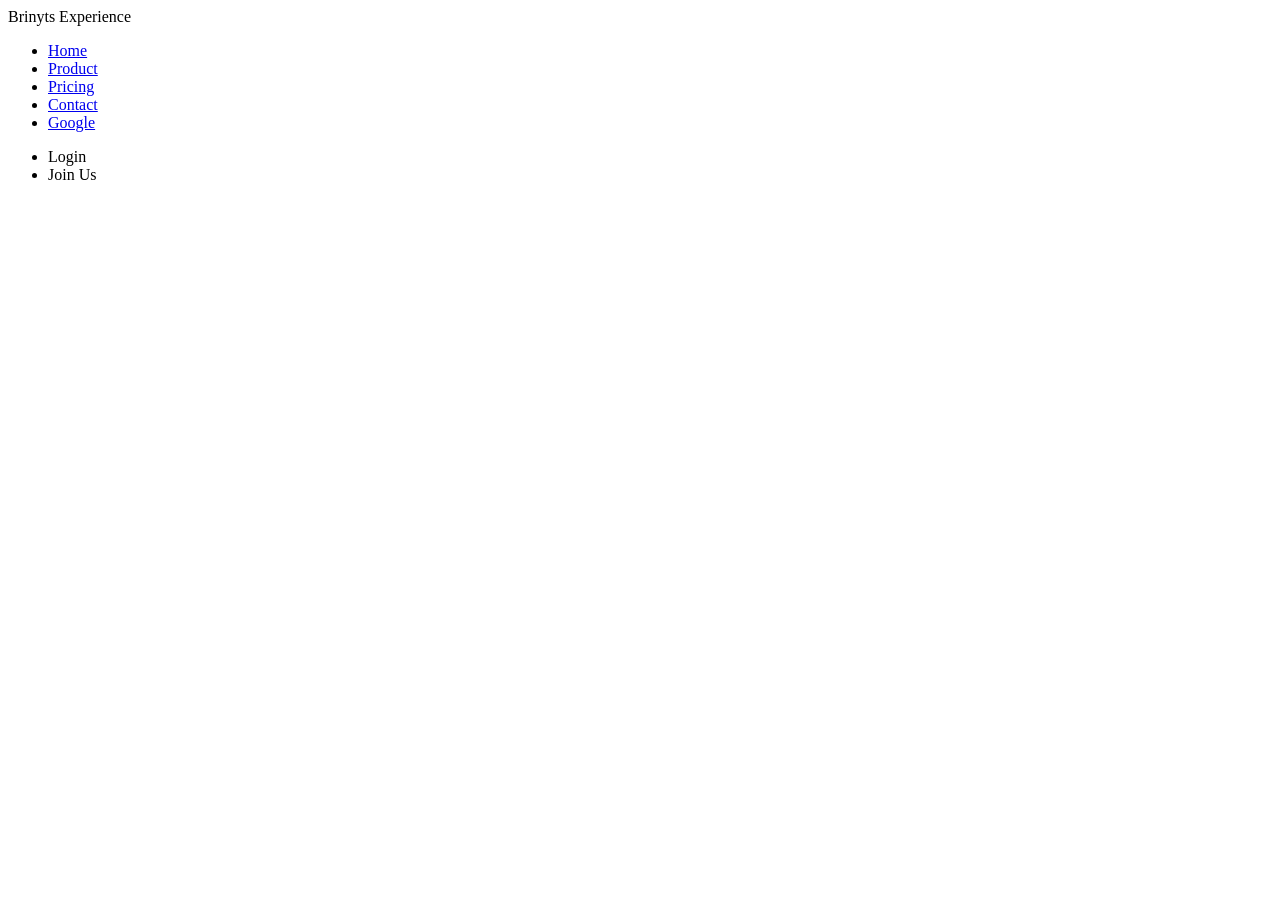
==== index.html @ d7f241c0 "Rename Index.html to index.html" ====
<!DOCTYPE html>  <!----Configurações do site linhas 1 a 5 -->
<html lang="en">
<head> 
        <meta charset="UTF-8">
        <meta nome="viewport" content="width=device-width, initial-scale=1.0">
        <title> Brinyts Experience </title>
   </head>
    <body> 
                 <!-- cabeçalho   -->
            <div> Brinyts Experience </div> 
                 <nav> <!---Barra de Navegação-->
                    <ul>  
                        <li>
                        <a Href="#"> Home </a>
                        </li>  
                        <li>
                           <a Href="Product.HTML"> Product </a>
                        </li>
                        <li>
                          <a Href="#"> Pricing </a>    
                        </li>
                        <li>
                         <a Href="#"> Contact </a>   
                        </li>
                        <li>
                            <a Href="https://www.google.com/"> Google </a>
                        </li>
                    </ul>
                </nav>
            <div> <ul>  
                        <li>
                        <a> Login </a>
                        </li>  
                        <li>
                           <a> Join Us </a>
                         </div>
        </header>
     
       <main>


       </main>
       <section class="Insights">

       </section>
       <section class="Education">

       </section>
<footer>

</footer>
    </body>
</html>
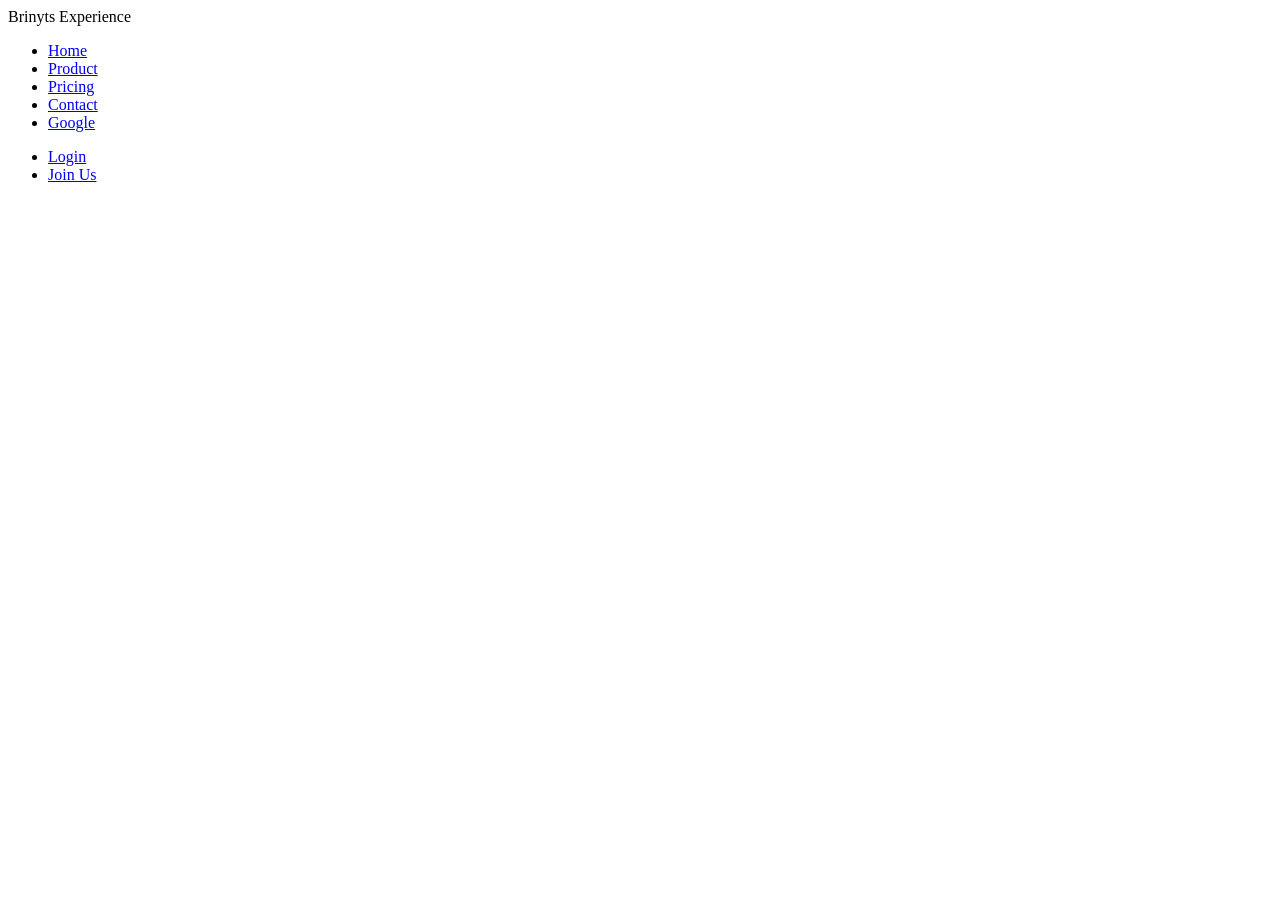
==== commit 2ede9fa2: "att" ====
--- a/index.html
+++ b/index.html
@@ -14,7 +14,7 @@
                         <a Href="#"> Home </a>
                         </li>  
                         <li>
-                           <a Href="Product.HTML"> Product </a>
+                           <a Href="product.HTML"> Product </a>
                         </li>
                         <li>
                           <a Href="#"> Pricing </a>    
@@ -29,10 +29,10 @@
                 </nav>
             <div> <ul>  
                         <li>
-                        <a> Login </a>
+                        <a href="#">  Login </a>
                         </li>  
                         <li>
-                           <a> Join Us </a>
+                            <a href="#"> Join Us </a>
                          </div>
         </header>
      
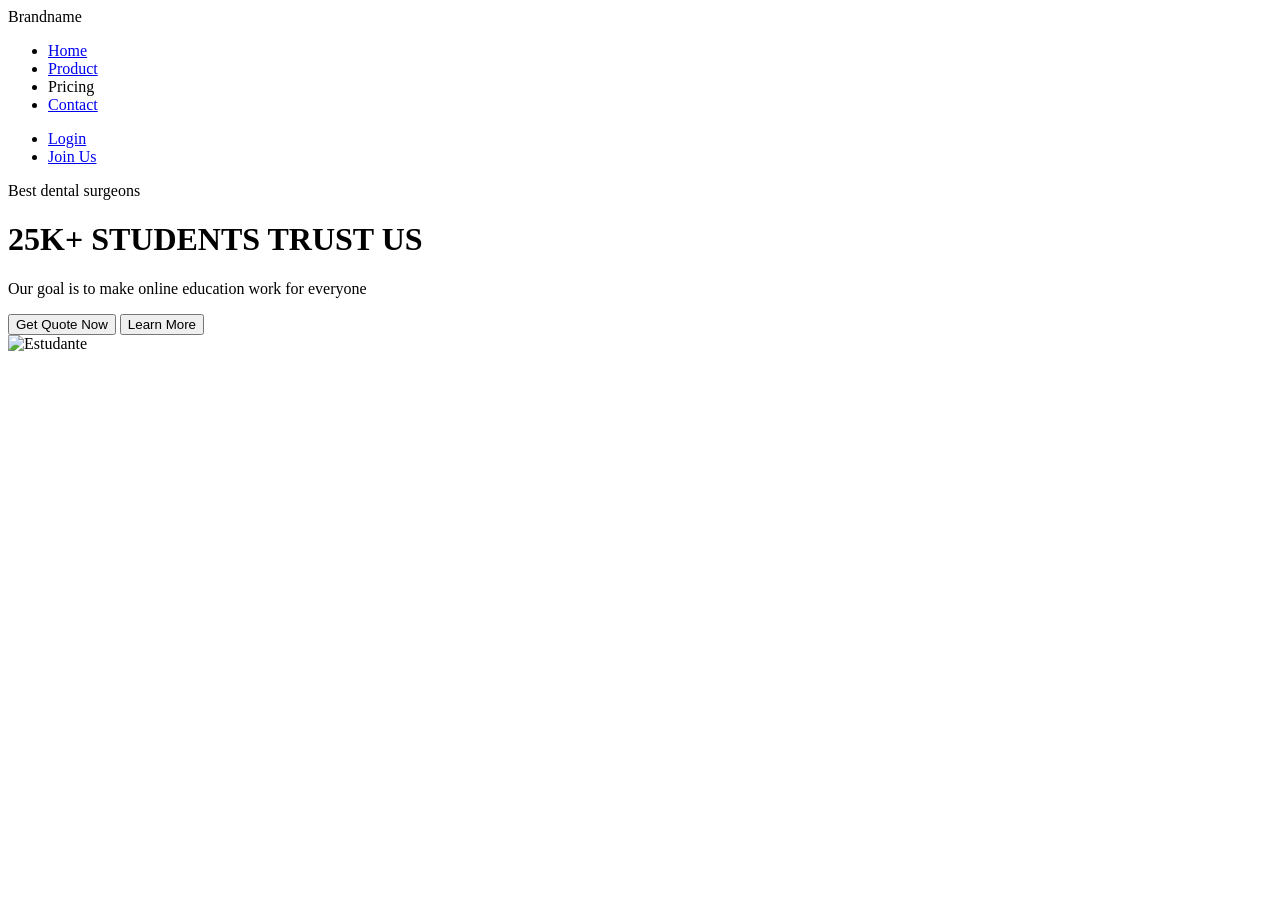
==== commit 737715c5: "aula 2" ====
--- a/index.html
+++ b/index.html
@@ -1,53 +1,67 @@
-<!DOCTYPE html>  <!----Configurações do site linhas 1 a 5 -->
-<html lang="en">
-<head> 
-        <meta charset="UTF-8">
-        <meta nome="viewport" content="width=device-width, initial-scale=1.0">
-        <title> Brinyts Experience </title>
-   </head>
-    <body> 
-                 <!-- cabeçalho   -->
-            <div> Brinyts Experience </div> 
-                 <nav> <!---Barra de Navegação-->
-                    <ul>  
-                        <li>
-                        <a Href="#"> Home </a>
-                        </li>  
-                        <li>
-                           <a Href="product.HTML"> Product </a>
-                        </li>
-                        <li>
-                          <a Href="#"> Pricing </a>    
-                        </li>
-                        <li>
-                         <a Href="#"> Contact </a>   
-                        </li>
-                        <li>
-                            <a Href="https://www.google.com/"> Google </a>
-                        </li>
-                    </ul>
-                </nav>
-            <div> <ul>  
-                        <li>
-                        <a href="#">  Login </a>
-                        </li>  
-                        <li>
-                            <a href="#"> Join Us </a>
-                         </div>
-        </header>
-     
-       <main>
+<!DOCTYPE html>
+<html lang="pt">
 
+<head>
+    <meta charset="UTF-8">
+    <meta name="viewport" content="width=device-width, initial-scale=1.0">
+    <title>BrandName</title>
+</head>
 
-       </main>
-       <section class="Insights">
+<body>
+    <!-- Header -->
+    <header>
+        <div>Brandname</div>
+        <nav>
+            <ul>
+                <li>
+                   <a href="#"> Home </a>              
+                </li>
+                <li>
+                    <a href="products/product.html">Product</a>
+                </li>
+                <li>Pricing</li>
+                <li><a href="contacts/contact.html">Contact</a></li>
+                <!-- <li>
+                    <a href="https://www.google.com/" target="_blank">Google</a>
+                </li> -->
+            </ul>
+        </nav>
+        <div>
+            <ul>
+                <li>
+                   <a href="#"> Login </a>              
+                </li>
+                <li>
+                    <a href="#">Join Us</a>
+                </li>
+            </ul>
+        </div>
+    </header>
+    <main>
+        <div class="students-trust">
+            <div>
+                Best dental surgeons
+            </div>
+            <h1>
+                25K+ STUDENTS TRUST US
+            </h1>
+            <p>
+                Our goal is to make online education work for everyone
+            </p>
 
-       </section>
-       <section class="Education">
+            <button>Get Quote Now</button>
+            <button>Learn More</button>
+        </div>
+        <div class="images-tecnology">
+            <img src="images/technology.png" alt="Estudante" height="150" width="200">
+        </div>
+    </main>
+    <section class="insights">
+    </section>
+    <section class="education">
+    </section>
+    <footer>
+    </footer>
+</body>
 
-       </section>
-<footer>
-
-</footer>
-    </body>
-</html>
+</html>
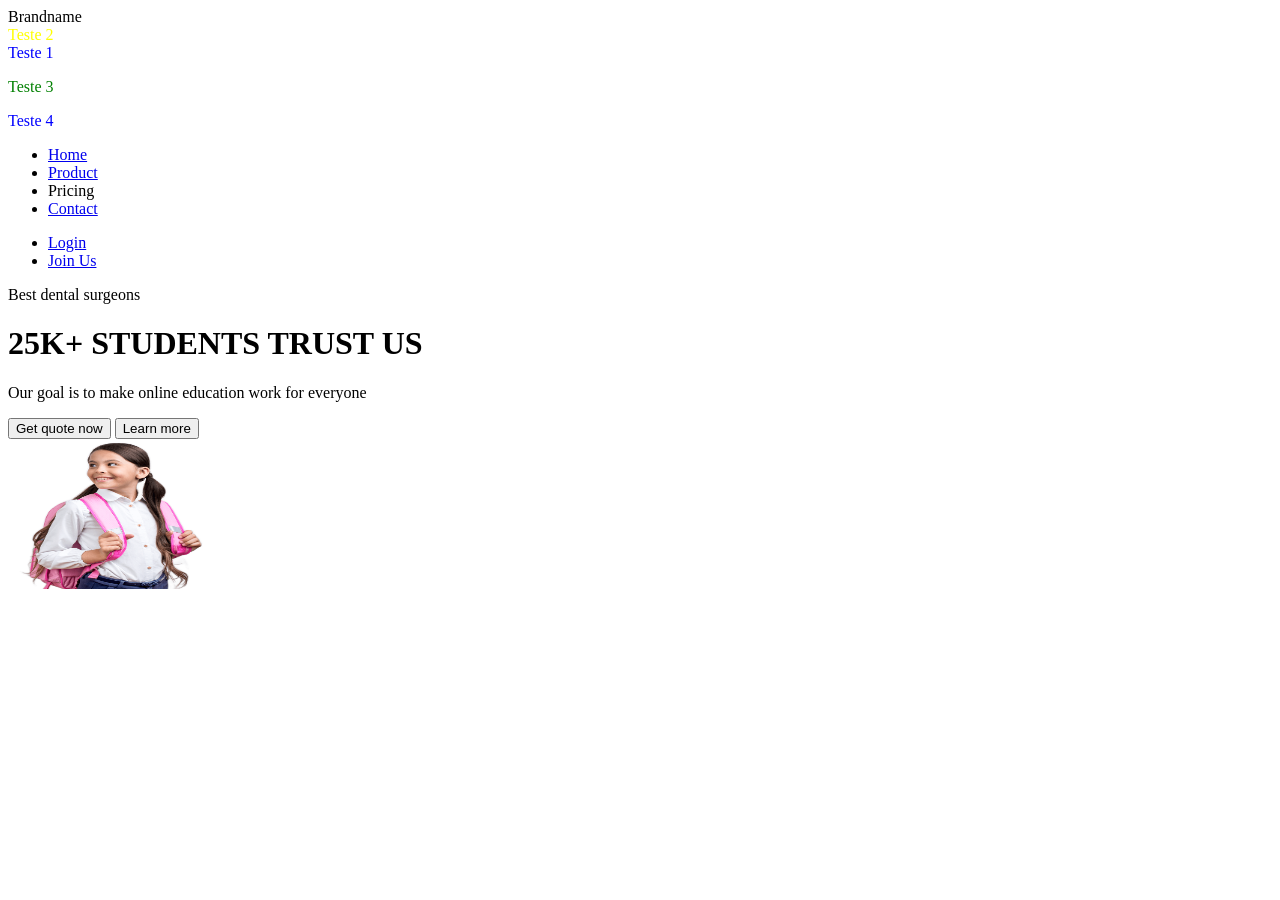
==== commit c8adda10: "css" ====
--- a/index.html
+++ b/index.html
@@ -5,12 +5,36 @@
     <meta charset="UTF-8">
     <meta name="viewport" content="width=device-width, initial-scale=1.0">
     <title>BrandName</title>
+    <!-- Folha de estilo externa -->
+    <link rel="stylesheet" href="css/style.css">
+
+    <!-- Folha de estilo interna -->
+    <!--
+        <style>
+            .logotipo{
+                color: blue;
+            
+            }
+    -->
+    </style>
 </head>
 
 <body>
     <!-- Header -->
     <header>
-        <div>Brandname</div>
+        <!-- Folha de estilo inline-->
+        <!-- <div class="logotipo " style="color:aquamarine">Brandname </div>-->
+        <div class="logotipo" id="logo">Brandname</div>
+
+        <div id="teste2">Teste 2</div> <!-- Amarelo-->
+        <div id="teste1">Teste 1</div> <!-- Azul -->
+        <div>
+            <p id="teste3">Teste 3</p> <!-- Verde -->
+        </div>
+        <div>
+            <p id="teste4">Teste 4</p> <!-- Azul -->
+        </div>
+
         <nav>
             <ul>
                 <li>
@@ -20,7 +44,7 @@
                     <a href="products/product.html">Product</a>
                 </li>
                 <li>Pricing</li>
-                <li><a href="contacts/contact.html">Contact</a></li>
+                 <li><a href="contacts/contact.html">Contact</a></li>
                 <!-- <li>
                     <a href="https://www.google.com/" target="_blank">Google</a>
                 </li> -->
@@ -36,32 +60,35 @@
                 </li>
             </ul>
         </div>
+
     </header>
     <main>
-        <div class="students-trust">
-            <div>
-                Best dental surgeons
+
+            <div class="students trust">
+                <div>
+                    Best dental surgeons
+                </div>
+                <h1>
+                    25K+ STUDENTS TRUST US 
+                </h1>
+                <p>
+                    Our goal is to make online education work for everyone
+                </p>
+
+                <button>Get quote now</button>
+                <button>Learn more</button>
             </div>
-            <h1>
-                25K+ STUDENTS TRUST US
-            </h1>
-            <p>
-                Our goal is to make online education work for everyone
-            </p>
+            <div class="images-technology">
+                <img src="images/technology.png" alt="estudante" height="150" width="200">
+            </div>
 
-            <button>Get Quote Now</button>
-            <button>Learn More</button>
-        </div>
-        <div class="images-tecnology">
-            <img src="images/technology.png" alt="Estudante" height="150" width="200">
-        </div>
     </main>
     <section class="insights">
     </section>
     <section class="education">
     </section>
-    <footer>
-    </footer>
+    <footer></footer>
+
 </body>
 
 </html>
--- a/css/style.css
+++ b/css/style.css
@@ -0,0 +1,20 @@
+/* Seletor */
+/* .logotipo {
+    color:purple
+} */
+
+ #teste2 {
+    color: yellow;
+ }
+
+ #teste1 {
+    color: blue;
+ }
+
+ #teste3 {
+    color: green;
+ }
+
+  #teste4 {
+    color: blue;
+  }
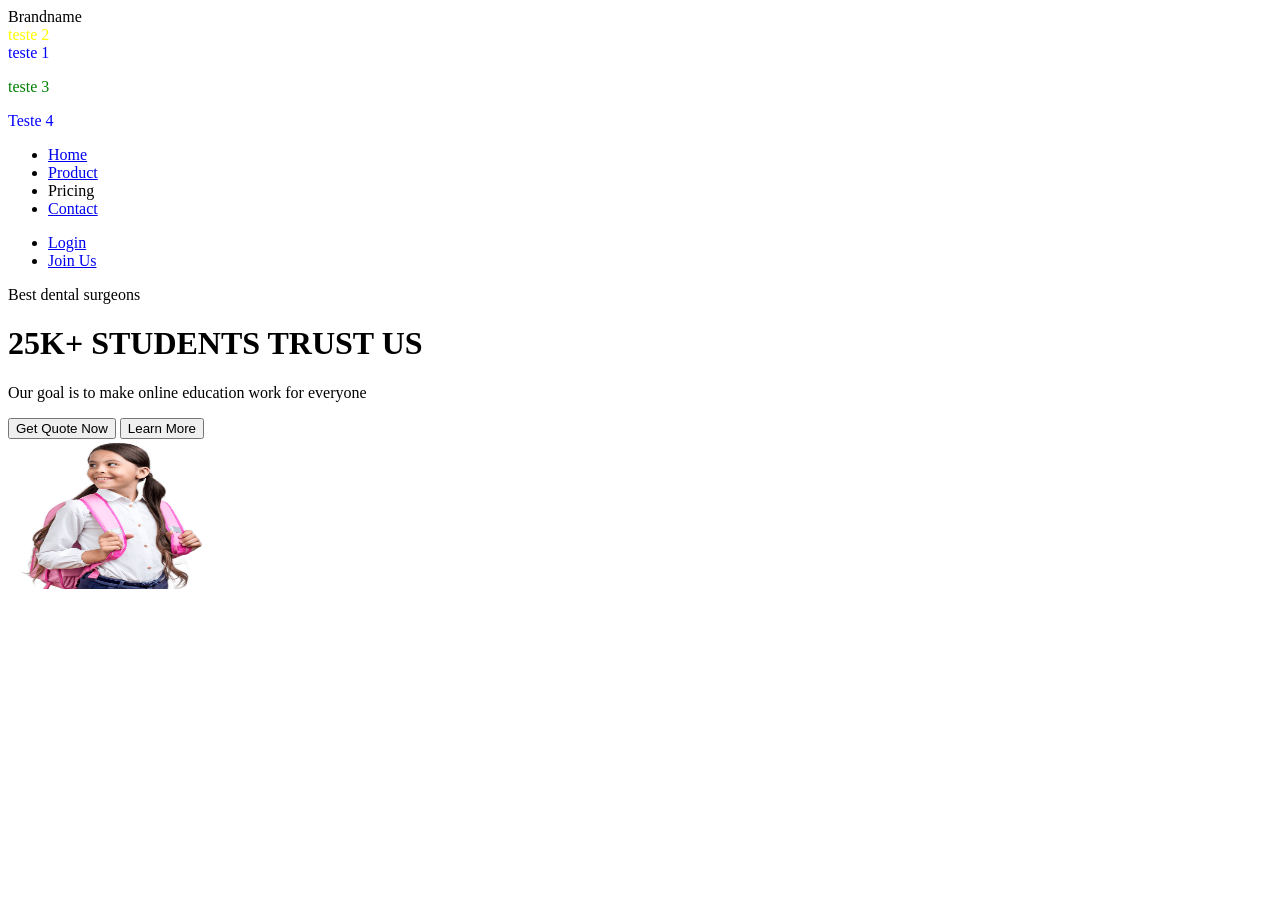
==== commit ca2a855d: "css" ====
--- a/index.html
+++ b/index.html
@@ -5,36 +5,24 @@
     <meta charset="UTF-8">
     <meta name="viewport" content="width=device-width, initial-scale=1.0">
     <title>BrandName</title>
-    <!-- Folha de estilo externa -->
     <link rel="stylesheet" href="css/style.css">
-
-    <!-- Folha de estilo interna -->
-    <!--
-        <style>
-            .logotipo{
-                color: blue;
-            
-            }
-    -->
-    </style>
 </head>
 
 <body>
     <!-- Header -->
     <header>
-        <!-- Folha de estilo inline-->
-        <!-- <div class="logotipo " style="color:aquamarine">Brandname </div>-->
-        <div class="logotipo" id="logo">Brandname</div>
-
-        <div id="teste2">Teste 2</div> <!-- Amarelo-->
-        <div id="teste1">Teste 1</div> <!-- Azul -->
-        <div>
-            <p id="teste3">Teste 3</p> <!-- Verde -->
-        </div>
-        <div>
-            <p id="teste4">Teste 4</p> <!-- Azul -->
-        </div>
-
+         <link rel="style" href="css/style.css">
+        <div class="logotipo">Brandname</div>
+        <div class="teste2">teste 2</div>
+          <div class="teste1">teste 1</div>
+          <div>
+            <p class="teste3">teste 3</p>
+          </div>
+          <div> 
+            <p class="teste4">Teste 4 </p>
+          </div>
+            
+          </div>
         <nav>
             <ul>
                 <li>
@@ -44,7 +32,7 @@
                     <a href="products/product.html">Product</a>
                 </li>
                 <li>Pricing</li>
-                 <li><a href="contacts/contact.html">Contact</a></li>
+                <li><a href="contacts/contact.html">Contact</a></li>
                 <!-- <li>
                     <a href="https://www.google.com/" target="_blank">Google</a>
                 </li> -->
@@ -60,35 +48,32 @@
                 </li>
             </ul>
         </div>
-
     </header>
     <main>
+        <div class="students-trust">
+            <div>
+                Best dental surgeons
+            </div>
+            <h1>
+                25K+ STUDENTS TRUST US
+            </h1>
+            <p>
+                Our goal is to make online education work for everyone
+            </p>
 
-            <div class="students trust">
-                <div>
-                    Best dental surgeons
-                </div>
-                <h1>
-                    25K+ STUDENTS TRUST US 
-                </h1>
-                <p>
-                    Our goal is to make online education work for everyone
-                </p>
-
-                <button>Get quote now</button>
-                <button>Learn more</button>
-            </div>
-            <div class="images-technology">
-                <img src="images/technology.png" alt="estudante" height="150" width="200">
-            </div>
-
+            <button>Get Quote Now</button>
+            <button>Learn More</button>
+        </div>
+        <div class="images-tecnology">
+            <img src="images/technology.png" alt="Estudante" height="150" width="200">
+        </div>
     </main>
     <section class="insights">
     </section>
     <section class="education">
     </section>
-    <footer></footer>
-
+    <footer>
+    </footer>
 </body>
 
 </html>
--- a/css/style.css
+++ b/css/style.css
@@ -3,18 +3,18 @@
     color:purple
 } */
 
- #teste2 {
+ .teste2 {
     color: yellow;
  }
 
- #teste1 {
+ .teste1 {
     color: blue;
  }
 
- #teste3 {
+ .teste3 {
     color: green;
  }
 
-  #teste4 {
+  .teste4 {
     color: blue;
   }
--- a/css/style.css
+++ b/css/style.css
@@ -3,18 +3,18 @@
     color:purple
 } */
 
- #teste2 {
+ .teste2 {
     color: yellow;
  }
 
- #teste1 {
+ .teste1 {
     color: blue;
  }
 
- #teste3 {
+ .teste3 {
     color: green;
  }
 
-  #teste4 {
+  .teste4 {
     color: blue;
   }
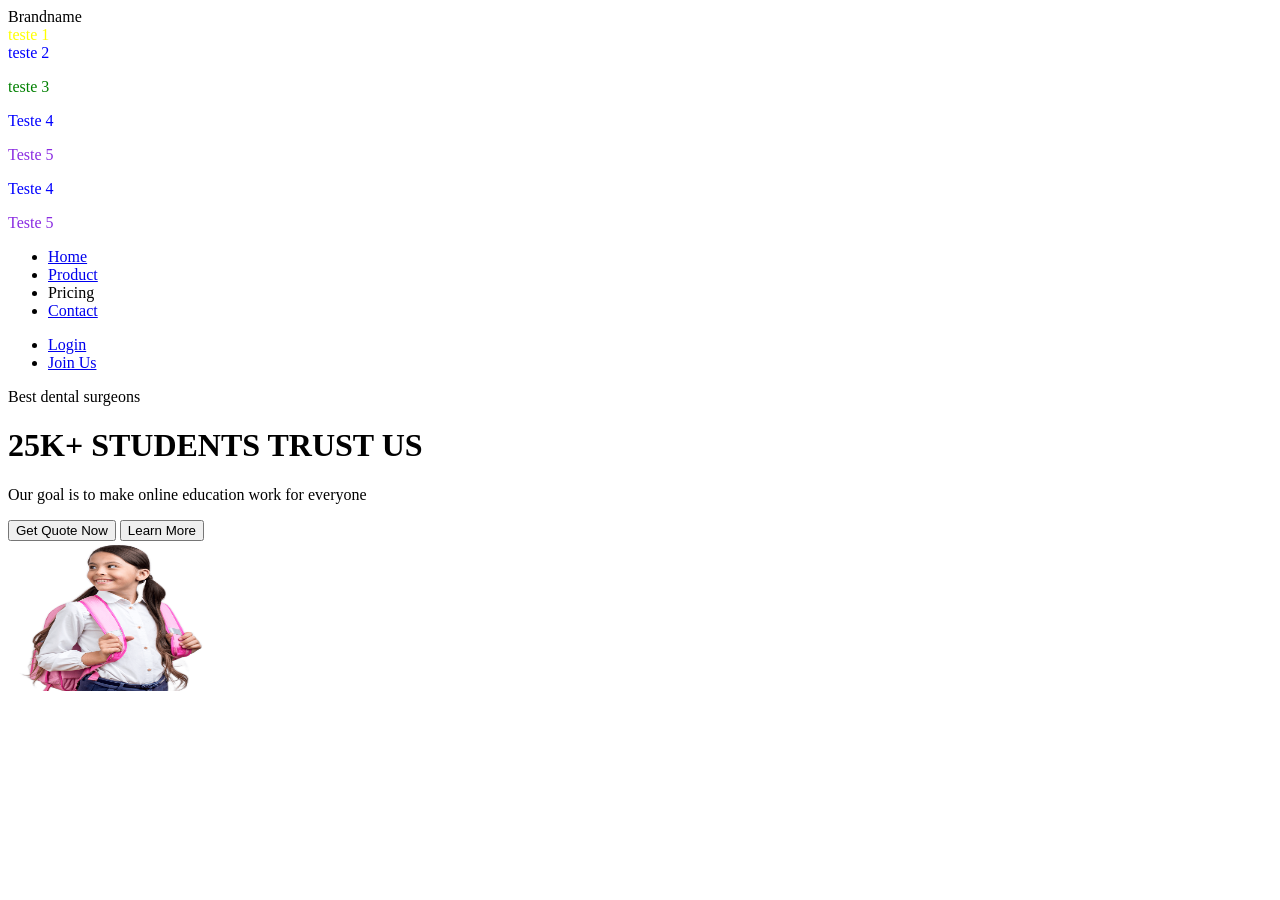
==== commit e58729a9: "css" ====
--- a/index.html
+++ b/index.html
@@ -13,13 +13,17 @@
     <header>
          <link rel="style" href="css/style.css">
         <div class="logotipo">Brandname</div>
-        <div class="teste2">teste 2</div>
-          <div class="teste1">teste 1</div>
+        <div class="amarelo">teste 1</div>
+          <div class="azul">teste 2</div>
           <div>
-            <p class="teste3">teste 3</p>
+            <p class="verde">teste 3</p>
           </div>
-          <div> 
-            <p class="teste4">Teste 4 </p>
+            <div class="div3"> 
+            <p class="azul">Teste 4 </p>
+             <p class="roxo">Teste 5 </p>
+          <div class="div4"> 
+            <p class="azul">Teste 4 </p>
+             <p class="roxo">Teste 5 </p>
           </div>
             
           </div>
--- a/css/style.css
+++ b/css/style.css
@@ -3,18 +3,18 @@
     color:purple
 } */
 
- .teste2 {
+ .amarelo {
     color: yellow;
  }
 
- .teste1 {
+ .azul {
     color: blue;
  }
 
- .teste3 {
+ .verde {
     color: green;
  }
 
-  .teste4 {
-    color: blue;
-  }+   .roxo {
+    color: blueviolet;
+ }
--- a/css/style.css
+++ b/css/style.css
@@ -3,18 +3,18 @@
     color:purple
 } */
 
- .teste2 {
+ .amarelo {
     color: yellow;
  }
 
- .teste1 {
+ .azul {
     color: blue;
  }
 
- .teste3 {
+ .verde {
     color: green;
  }
 
-  .teste4 {
-    color: blue;
-  }+   .roxo {
+    color: blueviolet;
+ }
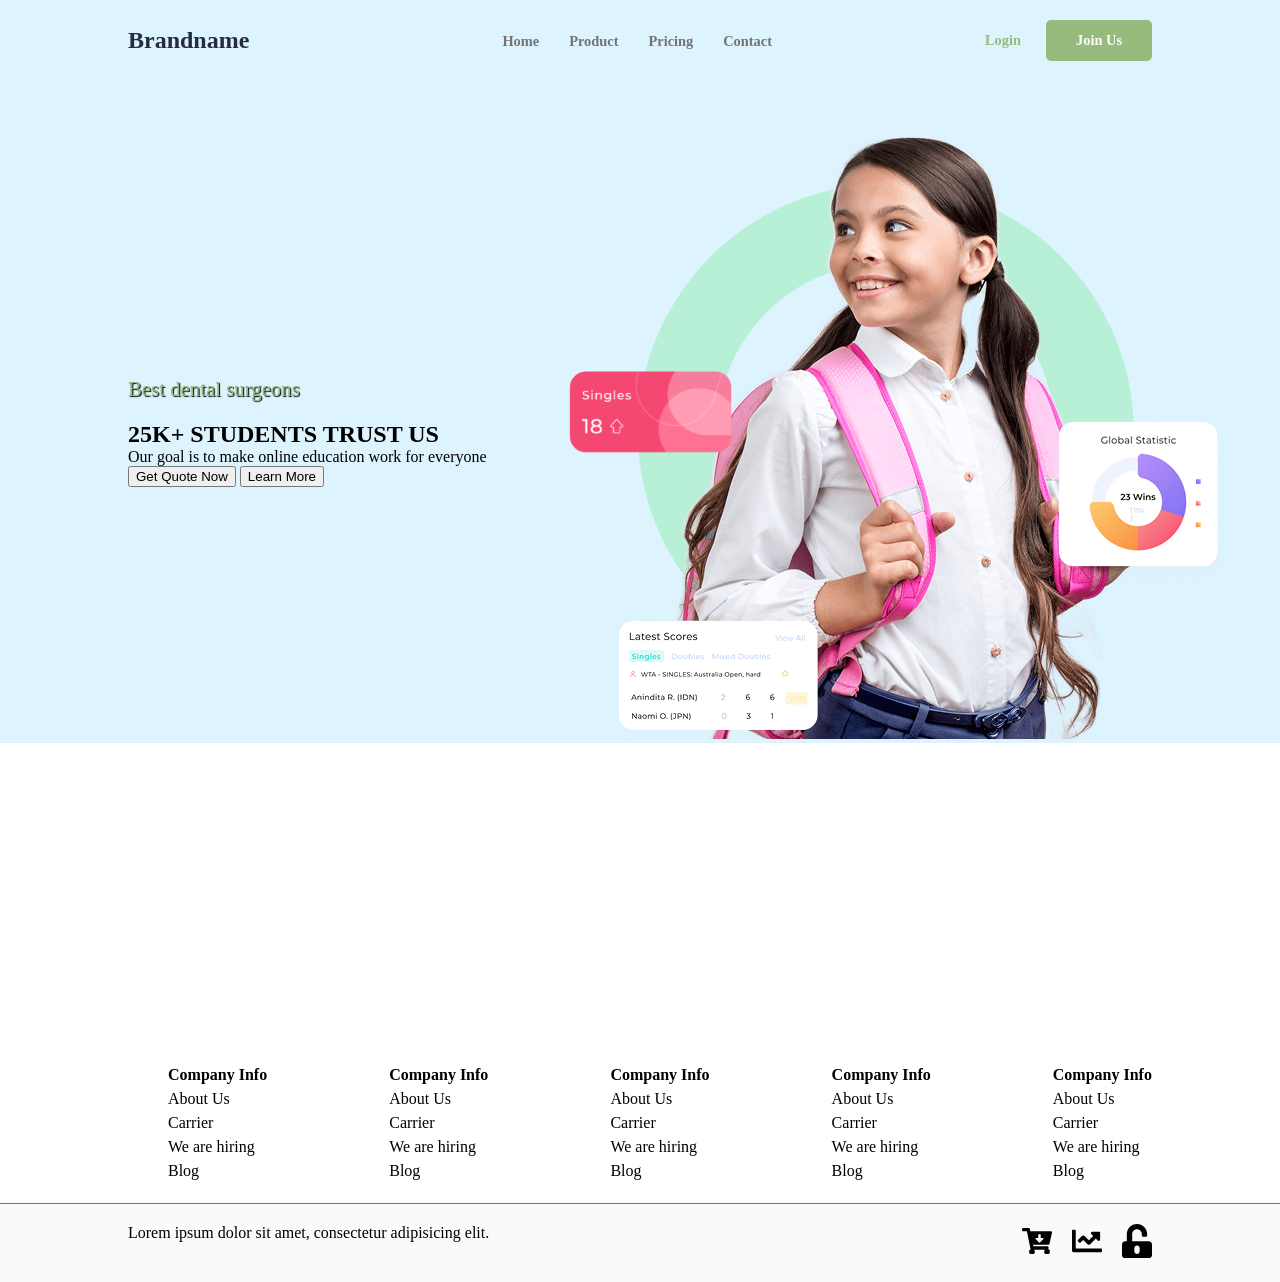
==== commit e6ead188: "aula" ====
--- a/index.html
+++ b/index.html
@@ -5,78 +5,142 @@
     <meta charset="UTF-8">
     <meta name="viewport" content="width=device-width, initial-scale=1.0">
     <title>BrandName</title>
+    <!-- Folha de estilo externa -->
     <link rel="stylesheet" href="css/style.css">
+    <link rel="preconnect" href="https://fonts.googleapis.com">
+    <link rel="preconnect" href="https://fonts.gstatic.com" crossorigin>
+    <link href="https://fonts.googleapis.com/css2?family=Macondo&display=swap" rel="stylesheet">
+
+    <link href="https://fonts.googleapis.com/icon?family=Material+Icons"
+      rel="stylesheet">
+
+    <!-- Folha de estilo interna -->
+    <!--
+        <style>
+            .logotipo {
+                color:blue
+            }
+        </style>
+    -->
 </head>
 
 <body>
     <!-- Header -->
-    <header>
-         <link rel="style" href="css/style.css">
-        <div class="logotipo">Brandname</div>
-        <div class="amarelo">teste 1</div>
-          <div class="azul">teste 2</div>
-          <div>
-            <p class="verde">teste 3</p>
-          </div>
-            <div class="div3"> 
-            <p class="azul">Teste 4 </p>
-             <p class="roxo">Teste 5 </p>
-          <div class="div4"> 
-            <p class="azul">Teste 4 </p>
-             <p class="roxo">Teste 5 </p>
-          </div>
-            
-          </div>
-        <nav>
+    <header class="navbar">
+        <!-- Folha de estilo inline -->
+        <!-- <div class="logotipo" style="color:chartreuse">Brandname</div> -->
+        <div class="logo"><a href="#">Brandname</a></div>
+        <nav class="menu">
             <ul>
-                <li>
-                   <a href="#"> Home </a>              
-                </li>
-                <li>
-                    <a href="products/product.html">Product</a>
-                </li>
-                <li>Pricing</li>
-                <li><a href="contacts/contact.html">Contact</a></li>
+                <li class="item-munu"><a class="item-link" href="#" title="Home">Home</a></li>
+                <li class="item-menu"><a class="item-link" href="products/product.html" class="">Product</a></li>
+                <li class="item-menu"><a class="item-link" href="#">Pricing</a></li>
+                <li class="item-menu"><a class="item-link" href="contacts/contact.html">Contact</a></li>
                 <!-- <li>
                     <a href="https://www.google.com/" target="_blank">Google</a>
                 </li> -->
             </ul>
         </nav>
-        <div>
-            <ul>
-                <li>
-                   <a href="#"> Login </a>              
-                </li>
-                <li>
-                    <a href="#">Join Us</a>
-                </li>
-            </ul>
+        <div class="nav-auth">
+            <a href="#" class="btn-login"> Login </a>
+            <a href="#" class="btn">Join Us</a>
         </div>
     </header>
-    <main>
-        <div class="students-trust">
-            <div>
-                Best dental surgeons
-            </div>
-            <h1>
-                25K+ STUDENTS TRUST US
-            </h1>
-            <p>
-                Our goal is to make online education work for everyone
-            </p>
-
-            <button>Get Quote Now</button>
-            <button>Learn More</button>
-        </div>
-        <div class="images-tecnology">
-            <img src="images/technology.png" alt="Estudante" height="150" width="200">
+    <!-- Section Main -->
+    <main class="trust">
+        <div class="container">
+            <section class="trust-content">
+                <p class="best-dental">Best dental surgeons</p>
+                <h1>25K+ STUDENTS TRUST US</h1>
+                <p>Our goal is to make online education work for everyone</p>
+                <div class="trust-btns">
+                    <button>Get Quote Now</button>
+                    <button>Learn More</button>
+                </div>
+            </section>
+        
+            <section class="images-tecnology">
+                <img src="images/technology.png" alt="Estudante">
+                <img src="images/single.svg" alt="" class="single anime">
+                <img src="images/scores.png" alt="" class="scores anime">
+                <img src="images/global-statics.png" alt="" class="global-statics anime">
+            </section>
         </div>
     </main>
+
+
+
+    <!-- Section insights -->
     <section class="insights">
     </section>
-    <section class="education">
+
+    
+    <section class="education" style="margin: 300px 0;">
     </section>
-    <footer>
+
+
+    <footer class="footer">
+        <div class="container">
+            <div class="fields">
+                <div class="top-footer">
+                    <div class="company">
+                            <ul>
+                                <li class="field">Company Info</li>
+                                <li>About Us</li>
+                                <li>Carrier</li>
+                                <li>We are hiring</li>
+                                <li>Blog</li>
+                            </ul>
+                    </div>
+                    <div class="legal">
+                            <ul>
+                                <li class="field">Company Info</li>
+                                <li>About Us</li>
+                                <li>Carrier</li>
+                                <li>We are hiring</li>
+                                <li>Blog</li>
+                            </ul>
+                    </div>
+                    <div class="fetures">
+                            <ul>
+                                <li class="field">Company Info</li>
+                                <li>About Us</li>
+                                <li>Carrier</li>
+                                <li>We are hiring</li>
+                                <li>Blog</li>
+                            </ul>
+                    </div>
+                    <div class="resources">
+                            <ul>
+                                <li class="field">Company Info</li>
+                                <li>About Us</li>
+                                <li>Carrier</li>
+                                <li>We are hiring</li>
+                                <li>Blog</li>
+                            </ul>
+                    </div>
+                    <div class="touch">
+                            <ul>
+                                <li class="field">Company Info</li>
+                                <li>About Us</li>
+                                <li>Carrier</li>
+                                <li>We are hiring</li>
+                                <li>Blog</li>
+                            </ul>
+                    </div>
+                </div>
+            </div>
+            <div class="bottom-footer">
+                <div class="footer-fields">
+                    <div class="reserved"> Lorem ipsum dolor sit amet, consectetur adipisicing elit. </div>
+                    <div class="redesociais">
+                        <a href="#"><svg xmlns="http://www.w3.org/2000/svg" viewBox="0 0 576 512"><!--!Font Awesome Free v5.15.4 by @fontawesome - https://fontawesome.com License - https://fontawesome.com/license/free Copyright 2026 Fonticons, Inc.--><path d="M504.717 320H211.572l6.545 32h268.418c15.401 0 26.816 14.301 23.403 29.319l-5.517 24.276C523.112 414.668 536 433.828 536 456c0 31.202-25.519 56.444-56.824 55.994-29.823-.429-54.35-24.631-55.155-54.447-.44-16.287 6.085-31.049 16.803-41.548H231.176C241.553 426.165 248 440.326 248 456c0 31.813-26.528 57.431-58.67 55.938-28.54-1.325-51.751-24.385-53.251-52.917-1.158-22.034 10.436-41.455 28.051-51.586L93.883 64H24C10.745 64 0 53.255 0 40V24C0 10.745 10.745 0 24 0h102.529c11.401 0 21.228 8.021 23.513 19.19L159.208 64H551.99c15.401 0 26.816 14.301 23.403 29.319l-47.273 208C525.637 312.246 515.923 320 504.717 320zM403.029 192H360v-60c0-6.627-5.373-12-12-12h-24c-6.627 0-12 5.373-12 12v60h-43.029c-10.691 0-16.045 12.926-8.485 20.485l67.029 67.029c4.686 4.686 12.284 4.686 16.971 0l67.029-67.029c7.559-7.559 2.205-20.485-8.486-20.485z"/></svg></a>
+                        <a href="#"><svg xmlns="http://www.w3.org/2000/svg" viewBox="0 0 512 512"><!--!Font Awesome Free v5.15.4 by @fontawesome - https://fontawesome.com License - https://fontawesome.com/license/free Copyright 2026 Fonticons, Inc.--><path d="M496 384H64V80c0-8.84-7.16-16-16-16H16C7.16 64 0 71.16 0 80v336c0 17.67 14.33 32 32 32h464c8.84 0 16-7.16 16-16v-32c0-8.84-7.16-16-16-16zM464 96H345.94c-21.38 0-32.09 25.85-16.97 40.97l32.4 32.4L288 242.75l-73.37-73.37c-12.5-12.5-32.76-12.5-45.25 0l-68.69 68.69c-6.25 6.25-6.25 16.38 0 22.63l22.62 22.62c6.25 6.25 16.38 6.25 22.63 0L192 237.25l73.37 73.37c12.5 12.5 32.76 12.5 45.25 0l96-96 32.4 32.4c15.12 15.12 40.97 4.41 40.97-16.97V112c.01-8.84-7.15-16-15.99-16z"/></svg></a>
+                        <a href="#"><svg xmlns="http://www.w3.org/2000/svg" viewBox="0 0 448 512"><!--!Font Awesome Free v5.15.4 by @fontawesome - https://fontawesome.com License - https://fontawesome.com/license/free Copyright 2026 Fonticons, Inc.--><path d="M400 256H152V152.9c0-39.6 31.7-72.5 71.3-72.9 40-.4 72.7 32.1 72.7 72v16c0 13.3 10.7 24 24 24h32c13.3 0 24-10.7 24-24v-16C376 68 307.5-.3 223.5 0 139.5.3 72 69.5 72 153.5V256H48c-26.5 0-48 21.5-48 48v160c0 26.5 21.5 48 48 48h352c26.5 0 48-21.5 48-48V304c0-26.5-21.5-48-48-48zM264 408c0 22.1-17.9 40-40 40s-40-17.9-40-40v-48c0-22.1 17.9-40 40-40s40 17.9 40 40v48z"/></svg></a>
+                    </div>
+                </div>
+            </div>
+        </div>
     </footer>
 </body>
 
--- a/css/style.css
+++ b/css/style.css
@@ -1,20 +1,286 @@
-/* Seletor */
+:root {
+    --primary-color: #96BB7C;
+    --light-color: #ffffff;
+    --fade-secundary-color: #DDF4FF;
+    --brand-log: #252B42;
+    --second-text-color: #737373;
+    --hover-text-color:#272935;
+    --hover-btn-color: #414c3a;
+    --gray-color: #FAFAFA;
+}
+
+* {
+    margin: 0;
+    box-sizing: border-box;
+}
+
+html {
+    font-size: 16px;
+}
+
+/* Font personalizada */
+@font-face {
+    font-family: peppersauce;
+    src: url(../font/pepper-sauce.ttf);
+}
+
+@font-face {
+    font-family: displayfont;
+    src: url(../font/PlayfairDisplayfont_wght.ttf);
+}
+
+@font-face {
+    font-family: lavi;
+    src: url(../font/LavishlyYours-Regular.ttf);
+}
+
+@font-face {
+  font-family: 'Material Icons';
+  font-style: normal;
+  font-weight: 400;
+  src: url(https://example.com/MaterialIcons-Regular.eot); /* For IE6-8 */
+  src: local('Material Icons'),
+    local('MaterialIcons-Regular'),
+    url(https://example.com/MaterialIcons-Regular.woff2) format('woff2'),
+    url(https://example.com/MaterialIcons-Regular.woff) format('woff'),
+    url(https://example.com/MaterialIcons-Regular.ttf) format('truetype');
+}
+
+.material-icons {
+  font-family: 'Material Icons';
+  font-weight: normal;
+  font-style: normal;
+  font-size: 24px;  /* Preferred icon size */
+  display: inline-block;
+  line-height: 1;
+  text-transform: none;
+  letter-spacing: normal;
+  word-wrap: normal;
+  white-space: nowrap;
+  direction: ltr;
+
+  /* Support for all WebKit browsers. */
+  -webkit-font-smoothing: antialiased;
+  /* Support for Safari and Chrome. */
+  text-rendering: optimizeLegibility;
+
+  /* Support for Firefox. */
+  -moz-osx-font-smoothing: grayscale;
+
+  /* Support for IE. */
+  font-feature-settings: 'liga';
+}
+
+/* Section Header */
+.navbar {
+    display: flex;
+    justify-content: space-between;
+    align-items: center;
+    padding: 20px 10%;
+    background-color: var(--fade-secundary-color);
+    
+    /* font-family: "Macondo", cursive;
+    font-weight: 400;
+    font-style: normal; */
+
+    font-family: displayfont;
+
+    /* box-shadow: 1px 2px 9px #b4b4b4;
+    position: fixed;
+    width: 100%;
+    z-index: 1000; */
+}
+
+.logo a {
+    font-size: 1.5rem;
+    color: var(--brand-log);
+    font-weight: bold;
+    text-decoration: none;
+}
+
+.menu ul {
+    display: flex;
+    list-style: none;
+    gap: 30px;
+}
+
+.item-link {
+    text-decoration: none;
+    color: var(--second-text-color);
+    font-weight: bold;
+    font-size: 0.9rem;
+}
+
+.item-link:hover {
+    color: var(--hover-text-color);
+}
+
+.nav-auth {
+    display: flex;
+    align-items: center;
+    color: var(--primary-color);
+    gap: 25px;
+}
+
+.btn-login {
+    text-decoration: none;
+    color:var(--primary-color);
+    font-weight: bold;
+    font-size: 0.9rem;
+}
+
+.btn {
+    text-decoration: none;
+    background-color: var(--primary-color);
+    color:var(--light-color);
+    padding: 12px 30px;
+    border-radius: 5px;
+    font-weight: bold;
+    font-size: 0.9rem;
+}
+
+.btn:hover {
+    background-color: var(--hover-btn-color);
+}
+
+/* Secttion Main */
+.trust {
+    background-color: var(--fade-secundary-color);
+    padding: 40px 10% 0;
+    min-height: 68vh;
+    /* display: flex;
+    align-items: center; */
+}
+
+.images-tecnology {
+    background-color: rgba(0, 137, 179, 0);
+    background-image: url(../images/ellipse.png);
+    background-repeat: no-repeat;
+    background-position: center;
+    position: relative;
+}
+
+.anime {
+    transition-property: transform;
+    transition-duration: 2ms;
+    transition-timing-function: ease-in-out;
+    transform: rotate(0deg);
+    transform-origin: 0%;
+}
+
+.single {
+    position: absolute;
+    left: -50px;
+    top: 250px;
+    z-index: 2;
+}
+
+.single:hover, .scores:hover, .global-statics:hover {
+    transform: rotate(10deg);
+    transform-origin: 100%;
+    cursor: pointer;
+}
+
+.scores {
+    position: absolute;
+    left: 0;
+    bottom: 0;
+    z-index: 1;
+}
+
+.global-statics {
+    position: absolute;
+    right: -80px;
+    bottom: 150px;
+    z-index: 3;
+}
+
+.trust .container {
+    display: flex; 
+    justify-content: space-between;
+    align-items: center;
+    width: 100%;
+}
+
+.best-dental {
+    color: var(--primary-color);
+    font-size: 1.3rem;
+    margin-bottom: 20px;
+
+    text-shadow: 1px 1px 1px #000;
+    transition-property: text-shadow;
+    transition-duration: 1s;
+    transition-timing-function: ease-in;
+}
+
+
+.best-dental:hover {
+    text-shadow: 2px 1px 2px #000;
+    cursor: pointer;
+}
+
+
+
+/* Seletor class */
 /* .logotipo {
-    color:purple
-} */
-
- .amarelo {
-    color: yellow;
- }
-
- .azul {
+    color:blueviolet;
+} */
+
+/* Seletor ID */
+/* #logo {
+    color: var(--cor-azul);
+} */
+
+/* Seletor Elemento */
+/* div {
     color: blue;
- }
-
- .verde {
-    color: green;
- }
-
-   .roxo {
-    color: blueviolet;
- }+} */
+
+/* p.rt1 {
+    font-size: 5px;
+}
+
+a[data-impacta="home"] {
+    font-size: 10px;
+    color: red;
+} */
+
+
+/* Footer */
+.footer .fields, .footer .footer-fields {
+    padding: 20px 10%;
+}
+
+.footer ul {
+    list-style: none;
+}
+
+.footer .container .top-footer, .footer .container .footer-fields{
+    display: flex;
+    justify-content: space-between;
+}
+
+.footer .bottom-footer {
+    background-color: var(--gray-color);
+    border-top: var(--second-text-color) 1px solid;
+
+}
+
+.footer .field {
+    font-weight: bold;
+}
+
+.footer ul li {
+    line-height: 1.5rem;
+}
+
+.footer .redesociais {
+    display: flex;
+    gap: 20px;
+    align-items: center;
+}
+
+.footer svg {
+    width: 30px;
+    color: #d61414
+}
